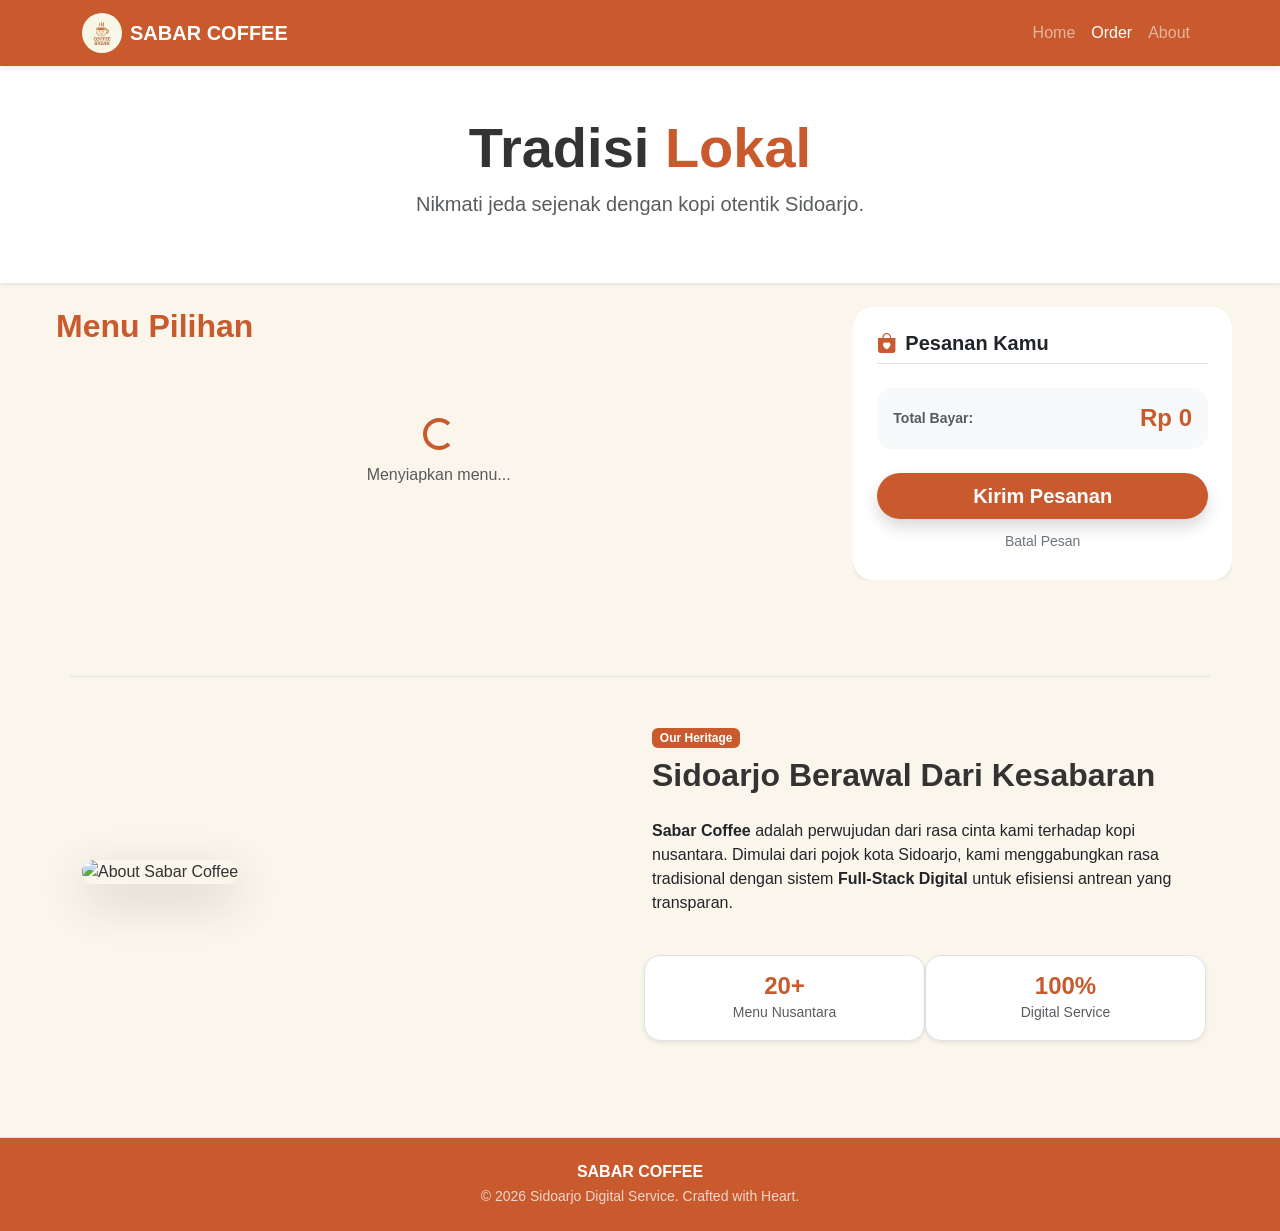
==== index.html @ 33b7af69 "update cart" ====
<!doctype html>
<html lang="id">
<head>
    <meta charset="utf-8" />
    <meta name="viewport" content="width=device-width, initial-scale=1" />
    <title>Sabar Coffee - Kedai Digital</title>
    <link href="https://cdn.jsdelivr.net/npm/bootstrap@5.3.2/dist/css/bootstrap.min.css" rel="stylesheet" />
    <link rel="stylesheet" href="https://cdn.jsdelivr.net/npm/bootstrap-icons@1.11.2/font/bootstrap-icons.min.css" />
    
    <style>
        :root {
            --brand-primary: #c85a2e;
            --brand-dark: #8e3f1a;
            --brand-bg: #fbf6eb;
            --brand-muted: #eadfcf;
        }

        body {
            background-color: var(--brand-bg);
            font-family: "Segoe UI", Roboto, sans-serif;
            color: #333;
            scroll-behavior: smooth;
        }

        /* --- UI Elements --- */
        .bg-brand { background-color: var(--brand-primary) !important; }
        .text-brand { color: var(--brand-primary) !important; }
        .btn-brand { background-color: var(--brand-primary); color: #fff; border: none; transition: 0.3s; }
        .btn-brand:hover { background-color: var(--brand-dark); color: #fff; }

        /* --- Kategori Capsule --- */
        .btn-category {
            background-color: #fff;
            color: #666;
            border: 1px solid #ddd;
            border-radius: 50px;
            padding: 8px 20px;
            font-weight: 600;
            transition: 0.3s;
            white-space: nowrap;
        }
        .btn-category.active {
            background-color: var(--brand-primary) !important;
            color: white !important;
            border-color: var(--brand-primary);
        }

        /* --- Card Menu --- */
        .card-menu {
            border: none;
            border-radius: 20px;
            overflow: hidden;
            background: #fff;
            box-shadow: 0 4px 15px rgba(0,0,0,0.05);
            transition: transform 0.2s;
            height: 100%;
        }
        .card-menu:hover { transform: translateY(-5px); }

        .card-img-container {
            width: 100%;
            aspect-ratio: 1 / 1;
            overflow: hidden;
            background-color: #f8f9fa;
        }
        .card-img-top {
            width: 100%;
            height: 100%;
            object-fit: cover;
            object-position: center;
        }

        .btn-add-menu {
            width: 36px;
            height: 36px;
            border-radius: 50% !important;
            display: flex;
            align-items: center;
            justify-content: center;
            padding: 0;
        }

        /* --- Sidebar Cart (Sticky) --- */
        .sticky-cart {
            position: sticky;
            top: 90px;
            max-height: calc(100vh - 110px);
            overflow-y: auto;
        }
        
        #cart-summary {
            border-radius: 20px;
            border: none;
            box-shadow: 0 10px 30px rgba(0,0,0,0.08);
            background: #fff;
        }

        .cart-item-row {
            border-bottom: 1px dashed #ddd;
            padding: 12px 0;
        }

        .btn-qty {
            width: 28px;
            height: 28px;
            border-radius: 50% !important;
            padding: 0;
            display: flex;
            align-items: center;
            justify-content: center;
            font-size: 0.8rem;
        }

        /* Layout Transition */
        .transition-column { transition: all 0.3s ease-in-out; }

        footer { background-color: var(--brand-dark); color: #fff; }
    </style>
</head>
<body>

    <nav class="navbar navbar-expand-lg navbar-dark bg-brand sticky-top shadow-sm">
        <div class="container">
            <a class="navbar-brand d-flex align-items-center fw-bold" href="#">
                <img src="Asset/logo.jpeg" alt="logo" height="40" class="me-2" style="border-radius: 50%;" />
                SABAR COFFEE
            </a>
            <button class="navbar-toggler" type="button" data-bs-toggle="collapse" data-bs-target="#navMain">
                <span class="navbar-toggler-icon"></span>
            </button>
            <div class="collapse navbar-collapse" id="navMain">
                <ul class="navbar-nav ms-auto fw-medium">
                    <li class="nav-item"><a class="nav-link" href="#">Home</a></li>
                    <li class="nav-item"><a class="nav-link active" href="#menu">Order</a></li>
                    <li class="nav-item"><a class="nav-link" href="#about">About</a></li>
                </ul>
            </div>
        </div>
    </nav>

    <header class="py-5 bg-white mb-4 shadow-sm">
        <div class="container text-center">
            <h1 class="display-4 fw-bold">Tradisi <span class="text-brand">Lokal</span></h1>
            <p class="lead text-muted">Nikmati jeda sejenak dengan kopi otentik Sidoarjo.</p>
        </div>
    </header>

    <main class="container-fluid px-md-5">
        
        <div id="announcement-section" class="container mb-5 d-none">
            <div class="p-4 rounded-4 bg-white shadow-sm border-start border-brand border-5">
                <h5 class="text-brand fw-bold mb-2"><i class="bi bi-megaphone-fill me-2"></i>Warta Sabar</h5>
                <p id="text-pengumuman" class="mb-1 fw-medium"></p>
                <small id="text-jadwal" class="text-muted"></small>
            </div>
        </div>

        <div class="row g-4 justify-content-center">
            
            <div id="menu-column" class="col-lg-8 transition-column">
                <section id="menu">
                    <div class="d-flex flex-wrap justify-content-between align-items-center mb-4 px-2">
                        <h2 class="fw-bold text-brand mb-3 mb-md-0">Menu Pilihan</h2>
                        <div id="group-buttons" class="d-flex gap-2 overflow-auto pb-2">
                            </div>
                    </div>

                    <div id="menu-cards" class="row g-3">
                        <div class="col-12 text-center py-5">
                            <div class="spinner-border text-brand" role="status"></div>
                            <p class="mt-2 text-muted">Menyiapkan menu...</p>
                        </div>
                    </div>
                </section>
            </div>

            <div id="cart-column" class="col-md-4 transition-column">
                <div class="sticky-cart">
                    <div id="cart-summary" class="card shadow-sm">
                        <div class="card-body p-4">
                            <h5 class="fw-bold mb-4 border-bottom pb-2">
                                <i class="bi bi-bag-heart-fill text-brand me-2"></i>Pesanan Kamu
                            </h5>
                            
                            <div id="cart-items" class="mb-4">
                                </div>
                            
                            <div class="p-3 bg-light rounded-4 mb-4">
                                <div class="d-flex justify-content-between align-items-center">
                                    <span class="small fw-bold text-muted">Total Bayar:</span>
                                    <h4 class="fw-bold text-brand mb-0" id="total-price">Rp 0</h4>
                                </div>
                            </div>

                            <div id="order-alert" class="alert alert-success d-none mb-3 small"></div>

                            <div class="d-grid gap-2">
                                <button id="btn-order" class="btn btn-brand btn-lg rounded-pill fw-bold py-2 shadow">Kirim Pesanan</button>
                                <button id="btn-cancel" class="btn btn-outline-secondary btn-sm rounded-pill border-0">Batal Pesan</button>
                            </div>
                        </div>
                    </div>
                </div>
            </div>

        </div>

        <div class="container mt-5 pt-5">
            <section id="about" class="row py-5 align-items-center border-top">
                <div class="col-md-6 mb-4">
                    <img src="https://images.unsplash.com/photo-1495474472287-4d71bcdd2085?q=80&w=1000&auto=format&fit=crop" 
                         class="img-fluid rounded-4 shadow-lg" 
                         style="width: 100%; aspect-ratio: 16 / 9; object-fit: cover;" 
                         alt="About Sabar Coffee" />
                </div>
                <div class="col-md-6">
                    <span class="badge bg-brand mb-2">Our Heritage</span>
                    <h2 class="fw-bold mb-4">Sidoarjo Berawal Dari Kesabaran</h2>
                    <p class="text-dark"><strong>Sabar Coffee</strong> adalah perwujudan dari rasa cinta kami terhadap kopi nusantara. Dimulai dari pojok kota Sidoarjo, kami menggabungkan rasa tradisional dengan sistem <strong>Full-Stack Digital</strong> untuk efisiensi antrean yang transparan.</p>
                    <div class="row g-3 mt-4 text-center">
                        <div class="col-6 p-3 bg-white rounded-4 shadow-sm border">
                            <h4 class="fw-bold text-brand mb-0">20+</h4>
                            <small class="text-muted">Menu Nusantara</small>
                        </div>
                        <div class="col-6 p-3 bg-white rounded-4 shadow-sm border">
                            <h4 class="fw-bold text-brand mb-0">100%</h4>
                            <small class="text-muted">Digital Service</small>
                        </div>
                    </div>
                </div>
            </section>
        </div>

    </main>

    <footer class="py-4 mt-5 border-top bg-brand text-white">
        <div class="container text-center">
            <h6 class="fw-bold mb-1">SABAR COFFEE</h6>
            <p class="mb-0 small opacity-75">&copy; 2026 Sidoarjo Digital Service. Crafted with Heart.</p>
        </div>
    </footer>

    <script src="https://cdn.jsdelivr.net/npm/bootstrap@5.3.2/dist/js/bootstrap.bundle.min.js"></script>
    <script>
        const apiBaseUrl = "https://sakurasao-coffebreakapi.hf.space";
        let menuData = [];
        let cart = {};

        async function initDashboard() {
            try {
                // Load Info
                const resInfo = await fetch(`${apiBaseUrl}/info`);
                const dataInfo = await resInfo.json();
                if (dataInfo.pengumuman) {
                    document.getElementById("announcement-section").classList.remove("d-none");
                    document.getElementById("text-pengumuman").innerText = dataInfo.pengumuman;
                    document.getElementById("text-jadwal").innerText = `Jadwal: ${dataInfo.jadwal_buka}`;
                }

                // Load Menu
                const resMenu = await fetch(`${apiBaseUrl}/menu`);
                menuData = await resMenu.json();
                
                renderCategoryButtons();
                renderCards();
                updateCartUI(); // Inisialisasi tampilan keranjang kosong
            } catch (err) { console.error("Init Error:", err); }
        }

        function renderCategoryButtons() {
            const categories = ["Semua", ...new Set(menuData.map(m => m.category))];
            const container = document.getElementById("group-buttons");
            container.innerHTML = categories.map(cat => `
                <button class="btn btn-category ${cat === 'Semua' ? 'active' : ''}" 
                        onclick="filterMenu('${cat}', this)">${cat}</button>
            `).join("");
        }

        function filterMenu(cat, btn) {
            document.querySelectorAll(".btn-category").forEach(b => b.classList.remove("active"));
            btn.classList.add("active");
            renderCards(cat === "Semua" ? null : cat);
        }

        function renderCards(filter = null) {
            const container = document.getElementById("menu-cards");
            const items = filter ? menuData.filter(m => m.category === filter) : menuData;
            
            container.innerHTML = items.map(item => `
                <div class="col-6 col-md-4">
                    <div class="card card-menu">
                        <div class="card-img-container">
                            <img src="${item.image_url}" class="card-img-top" alt="${item.name}" loading="lazy">
                        </div>
                        <div class="card-body d-flex flex-column p-3">
                            <h6 class="fw-bold mb-1 text-truncate" title="${item.name}">${item.name}</h6>
                            <p class="small text-muted mb-3">${item.category}</p>
                            <div class="mt-auto d-flex justify-content-between align-items-center">
                                <span class="fw-bold text-brand small">Rp ${item.price.toLocaleString()}</span>
                                <button class="btn btn-brand btn-add-menu shadow" onclick="addToCart(${item.id})">
                                    <i class="bi bi-plus-lg"></i>
                                </button>
                            </div>
                        </div>
                    </div>
                </div>
            `).join("");
        }

        // --- Logic Cart ---
        function addToCart(id) {
            const item = menuData.find(m => m.id === id);
            if (!cart[id]) cart[id] = { ...item, qty: 1 };
            else cart[id].qty++;
            updateCartUI();
        }

        function decreaseQty(id) {
            if (cart[id]) {
                cart[id].qty--;
                if (cart[id].qty <= 0) delete cart[id];
                updateCartUI();
            }
        }

        function removeFromCart(id) {
            delete cart[id];
            updateCartUI();
        }

        function updateCartUI() {
            const list = document.getElementById("cart-items");
            const items = Object.values(cart);

            if (items.length > 0) {
                list.innerHTML = items.map(it => `
                    <div class="cart-item-row d-flex justify-content-between align-items-center">
                        <div style="max-width: 55%;">
                            <span class="fw-bold small d-block text-truncate">${it.name}</span>
                            <span class="text-brand extra-small fw-bold">Rp ${it.price.toLocaleString()}</span>
                        </div>
                        <div class="d-flex align-items-center gap-1">
                            <button class="btn btn-outline-secondary btn-qty" onclick="decreaseQty(${it.id})">-</button>
                            <span class="small fw-bold px-1">${it.qty}</span>
                            <button class="btn btn-outline-secondary btn-qty" onclick="addToCart(${it.id})">+</button>
                            <button class="btn text-danger ms-1 p-0 border-0 bg-transparent" onclick="removeFromCart(${it.id})">
                                <i class="bi bi-trash"></i>
                            </button>
                        </div>
                    </div>
                `).join("");

                const total = items.reduce((acc, it) => acc + it.qty * it.price, 0);
                document.getElementById("total-price").innerText = `Rp ${total.toLocaleString()}`;
            } else {
                list.innerHTML = `
                    <div class="text-center py-5">
                        <i class="bi bi-cart text-muted opacity-25" style="font-size: 3rem;"></i>
                        <p class="text-muted small mt-2">Keranjang belanja kosong.<br>Silakan pilih menu favoritmu.</p>
                    </div>
                `;
                document.getElementById("total-price").innerText = `Rp 0`;
            }
        }

        // --- Kirim Order ---
        document.getElementById("btn-order").addEventListener("click", async () => {
            const items = Object.values(cart);
            if (items.length === 0) return alert("Keranjang masih kosong!");
            
            const btn = document.getElementById("btn-order");
            btn.disabled = true;
            btn.innerText = "Mengirim...";

            const queueNum = "Q-" + Math.floor(1000 + Math.random() * 9000);
            const payload = {
                queue: queueNum,
                items: items.map(it => ({ id: it.id, qty: it.qty, price: it.price })),
                total: items.reduce((acc, it) => acc + it.qty * it.price, 0)
            };

            try {
                const res = await fetch(`${apiBaseUrl}/order`, {
                    method: "POST",
                    headers: { "Content-Type": "application/json" },
                    body: JSON.stringify(payload)
                });
                if (res.ok) {
                    const alertEl = document.getElementById("order-alert");
                    alertEl.innerHTML = `<i class="bi bi-check-circle-fill me-2"></i>Sukses! Antrean: <strong>${queueNum}</strong>. Silakan bayar di kasir.`;
                    alertEl.classList.remove("d-none");
                    cart = {};
                    updateCartUI();
                    setTimeout(() => { alertEl.classList.add("d-none"); }, 8000);
                }
            } catch (err) { alert("Dapur sedang sibuk, coba lagi nanti."); }
            finally { btn.disabled = false; btn.innerText = "Kirim Pesanan"; }
        });

        document.getElementById("btn-cancel").addEventListener("click", () => {
            if(confirm("Batalkan semua pesanan?")) {
                cart = {}; 
                updateCartUI();
                document.getElementById("order-alert").classList.add("d-none");
            }
        });

        initDashboard();
    </script>
</body>
</html>
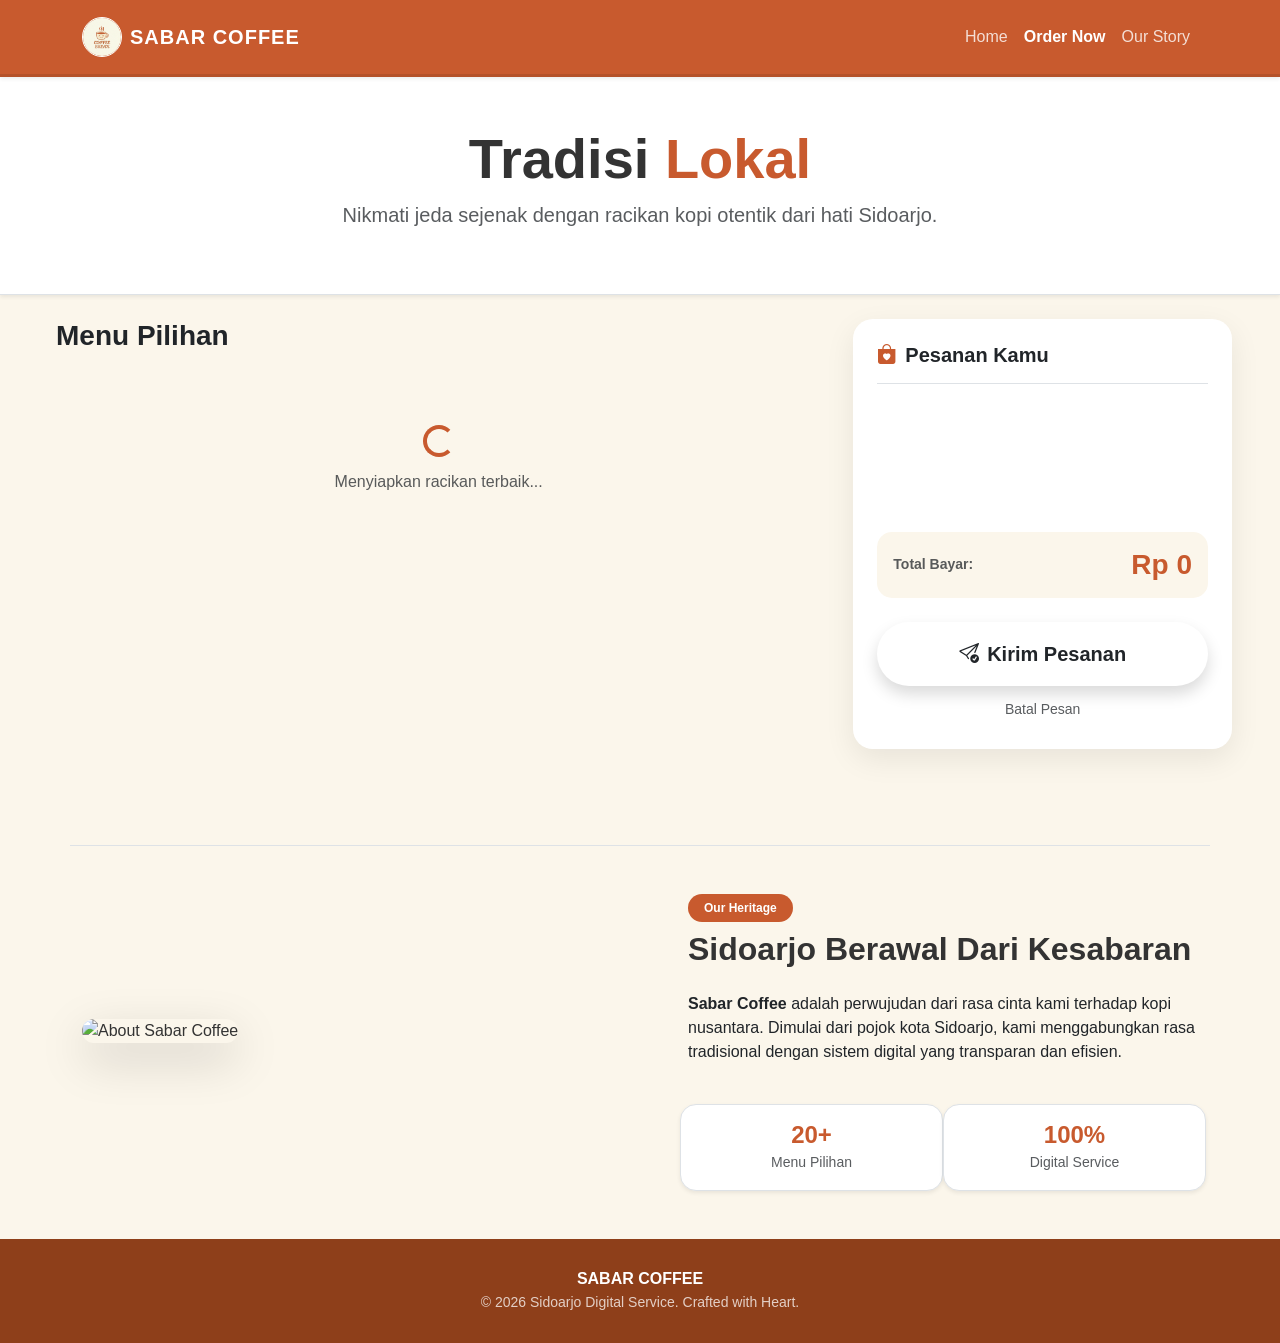
==== commit bab7ac24: "Update Final UI" ====
--- a/index.html
+++ b/index.html
@@ -4,6 +4,9 @@
     <meta charset="utf-8" />
     <meta name="viewport" content="width=device-width, initial-scale=1" />
     <title>Sabar Coffee - Kedai Digital</title>
+    
+    <link rel="icon" type="image/x-icon" href="Asset/favicon.ico">
+    
     <link href="https://cdn.jsdelivr.net/npm/bootstrap@5.3.2/dist/css/bootstrap.min.css" rel="stylesheet" />
     <link rel="stylesheet" href="https://cdn.jsdelivr.net/npm/bootstrap-icons@1.11.2/font/bootstrap-icons.min.css" />
     
@@ -22,19 +25,23 @@
             scroll-behavior: smooth;
         }
 
-        /* --- UI Elements --- */
-        .bg-brand { background-color: var(--brand-primary) !important; }
-        .text-brand { color: var(--brand-primary) !important; }
-        .btn-brand { background-color: var(--brand-primary); color: #fff; border: none; transition: 0.3s; }
-        .btn-brand:hover { background-color: var(--brand-dark); color: #fff; }
-
-        /* --- Kategori Capsule --- */
+        /* --- NAVBAR (KONSISTEN DENGAN ADMIN/KASIR) --- */
+        .navbar { 
+            background-color: var(--brand-primary) !important; 
+            padding: 12px 0; 
+            border-bottom: 3px solid rgba(0,0,0,0.1);
+        }
+        .navbar-brand { font-weight: 800; letter-spacing: 1px; color: #fff !important; }
+        .nav-link { color: rgba(255,255,255,0.8) !important; font-weight: 500; }
+        .nav-link.active { color: #fff !important; font-weight: 700; }
+
+        /* --- CATEGORY BUTTONS (CAPSULE) --- */
         .btn-category {
             background-color: #fff;
             color: #666;
-            border: 1px solid #ddd;
+            border: 2px solid #eee;
             border-radius: 50px;
-            padding: 8px 20px;
+            padding: 8px 25px;
             font-weight: 600;
             transition: 0.3s;
             white-space: nowrap;
@@ -43,19 +50,23 @@
             background-color: var(--brand-primary) !important;
             color: white !important;
             border-color: var(--brand-primary);
-        }
-
-        /* --- Card Menu --- */
+            box-shadow: 0 4px 12px rgba(200, 90, 46, 0.2);
+        }
+
+        /* --- CARD MENU (CLEAN & ROUNDED 20px) --- */
         .card-menu {
             border: none;
             border-radius: 20px;
             overflow: hidden;
             background: #fff;
             box-shadow: 0 4px 15px rgba(0,0,0,0.05);
-            transition: transform 0.2s;
+            transition: all 0.3s ease;
             height: 100%;
         }
-        .card-menu:hover { transform: translateY(-5px); }
+        .card-menu:hover { 
+            transform: translateY(-8px); 
+            box-shadow: 0 12px 30px rgba(0,0,0,0.1);
+        }
 
         .card-img-container {
             width: 100%;
@@ -67,25 +78,30 @@
             width: 100%;
             height: 100%;
             object-fit: cover;
-            object-position: center;
-        }
+            transition: 0.5s;
+        }
+        .card-menu:hover .card-img-top { transform: scale(1.1); }
 
         .btn-add-menu {
-            width: 36px;
-            height: 36px;
+            width: 40px;
+            height: 40px;
             border-radius: 50% !important;
             display: flex;
             align-items: center;
             justify-content: center;
             padding: 0;
-        }
-
-        /* --- Sidebar Cart (Sticky) --- */
+            background-color: var(--brand-primary);
+            color: white;
+            border: none;
+            transition: 0.3s;
+        }
+        .btn-add-menu:hover { background-color: var(--brand-dark); transform: rotate(90deg); }
+
+        /* --- STICKY CART SIDEBAR --- */
         .sticky-cart {
             position: sticky;
-            top: 90px;
-            max-height: calc(100vh - 110px);
-            overflow-y: auto;
+            top: 100px;
+            max-height: calc(100vh - 130px);
         }
         
         #cart-summary {
@@ -96,52 +112,58 @@
         }
 
         .cart-item-row {
-            border-bottom: 1px dashed #ddd;
-            padding: 12px 0;
+            border-bottom: 1px dashed #eee;
+            padding: 15px 0;
         }
 
         .btn-qty {
-            width: 28px;
-            height: 28px;
+            width: 30px;
+            height: 30px;
             border-radius: 50% !important;
             padding: 0;
             display: flex;
             align-items: center;
             justify-content: center;
-            font-size: 0.8rem;
-        }
-
-        /* Layout Transition */
-        .transition-column { transition: all 0.3s ease-in-out; }
-
-        footer { background-color: var(--brand-dark); color: #fff; }
+            font-size: 0.9rem;
+            border: 1px solid #ddd;
+            background: #fff;
+        }
+
+        /* --- FOOTER --- */
+        footer { background-color: var(--brand-dark); color: #fff; padding: 30px 0; }
+
+        /* --- SCROLLBAR --- */
+        ::-webkit-scrollbar { width: 8px; }
+        ::-webkit-scrollbar-track { background: var(--brand-bg); }
+        ::-webkit-scrollbar-thumb { background: var(--brand-muted); border-radius: 10px; }
+        ::-webkit-scrollbar-thumb:hover { background: var(--brand-primary); }
     </style>
 </head>
 <body>
 
-    <nav class="navbar navbar-expand-lg navbar-dark bg-brand sticky-top shadow-sm">
+    <nav class="navbar navbar-expand-lg navbar-dark sticky-top shadow-sm">
         <div class="container">
             <a class="navbar-brand d-flex align-items-center fw-bold" href="#">
-                <img src="Asset/logo.jpeg" alt="logo" height="40" class="me-2" style="border-radius: 50%;" />
+                <img src="Asset/logo.jpeg" alt="logo" height="40" width="40" class="me-2 rounded-circle border border-white" />
                 SABAR COFFEE
             </a>
-            <button class="navbar-toggler" type="button" data-bs-toggle="collapse" data-bs-target="#navMain">
+            <button class="navbar-toggler border-0" type="button" data-bs-toggle="collapse" data-bs-target="#navMain">
                 <span class="navbar-toggler-icon"></span>
             </button>
             <div class="collapse navbar-collapse" id="navMain">
                 <ul class="navbar-nav ms-auto fw-medium">
                     <li class="nav-item"><a class="nav-link" href="#">Home</a></li>
-                    <li class="nav-item"><a class="nav-link active" href="#menu">Order</a></li>
-                    <li class="nav-item"><a class="nav-link" href="#about">About</a></li>
+                    <li class="nav-item"><a class="nav-link active" href="#menu">Order Now</a></li>
+                    <li class="nav-item"><a class="nav-link" href="#about">Our Story</a></li>
                 </ul>
             </div>
         </div>
     </nav>
 
-    <header class="py-5 bg-white mb-4 shadow-sm">
+    <header class="py-5 bg-white mb-4 border-bottom shadow-sm">
         <div class="container text-center">
-            <h1 class="display-4 fw-bold">Tradisi <span class="text-brand">Lokal</span></h1>
-            <p class="lead text-muted">Nikmati jeda sejenak dengan kopi otentik Sidoarjo.</p>
+            <h1 class="display-4 fw-bold">Tradisi <span style="color: var(--brand-primary);">Lokal</span></h1>
+            <p class="lead text-muted">Nikmati jeda sejenak dengan racikan kopi otentik dari hati Sidoarjo.</p>
         </div>
     </header>
 
@@ -149,54 +171,56 @@
         
         <div id="announcement-section" class="container mb-5 d-none">
             <div class="p-4 rounded-4 bg-white shadow-sm border-start border-brand border-5">
-                <h5 class="text-brand fw-bold mb-2"><i class="bi bi-megaphone-fill me-2"></i>Warta Sabar</h5>
-                <p id="text-pengumuman" class="mb-1 fw-medium"></p>
+                <h5 class="fw-bold mb-2" style="color: var(--brand-primary);"><i class="bi bi-megaphone-fill me-2"></i>Warta Sabar</h5>
+                <p id="text-pengumuman" class="mb-1 fw-medium text-dark"></p>
                 <small id="text-jadwal" class="text-muted"></small>
             </div>
         </div>
 
         <div class="row g-4 justify-content-center">
             
-            <div id="menu-column" class="col-lg-8 transition-column">
+            <div id="menu-column" class="col-lg-8">
                 <section id="menu">
                     <div class="d-flex flex-wrap justify-content-between align-items-center mb-4 px-2">
-                        <h2 class="fw-bold text-brand mb-3 mb-md-0">Menu Pilihan</h2>
-                        <div id="group-buttons" class="d-flex gap-2 overflow-auto pb-2">
+                        <h3 class="fw-bold text-dark m-0">Menu Pilihan</h3>
+                        <div id="group-buttons" class="d-flex gap-2 overflow-auto py-2">
                             </div>
                     </div>
 
-                    <div id="menu-cards" class="row g-3">
+                    <div id="menu-cards" class="row g-3 g-md-4">
                         <div class="col-12 text-center py-5">
-                            <div class="spinner-border text-brand" role="status"></div>
-                            <p class="mt-2 text-muted">Menyiapkan menu...</p>
+                            <div class="spinner-border" style="color: var(--brand-primary);" role="status"></div>
+                            <p class="mt-2 text-muted">Menyiapkan racikan terbaik...</p>
                         </div>
                     </div>
                 </section>
             </div>
 
-            <div id="cart-column" class="col-md-4 transition-column">
+            <div id="cart-column" class="col-md-4">
                 <div class="sticky-cart">
-                    <div id="cart-summary" class="card shadow-sm">
+                    <div id="cart-summary" class="card">
                         <div class="card-body p-4">
-                            <h5 class="fw-bold mb-4 border-bottom pb-2">
-                                <i class="bi bi-bag-heart-fill text-brand me-2"></i>Pesanan Kamu
+                            <h5 class="fw-bold mb-4 border-bottom pb-3">
+                                <i class="bi bi-bag-heart-fill me-2" style="color: var(--brand-primary);"></i>Pesanan Kamu
                             </h5>
                             
-                            <div id="cart-items" class="mb-4">
+                            <div id="cart-items" class="mb-4" style="min-height: 100px;">
                                 </div>
                             
-                            <div class="p-3 bg-light rounded-4 mb-4">
+                            <div class="p-3 mb-4" style="background-color: var(--brand-bg); border-radius: 15px;">
                                 <div class="d-flex justify-content-between align-items-center">
                                     <span class="small fw-bold text-muted">Total Bayar:</span>
-                                    <h4 class="fw-bold text-brand mb-0" id="total-price">Rp 0</h4>
+                                    <h3 class="fw-bold m-0" style="color: var(--brand-primary);" id="total-price">Rp 0</h3>
                                 </div>
                             </div>
 
-                            <div id="order-alert" class="alert alert-success d-none mb-3 small"></div>
+                            <div id="order-alert" class="alert alert-success d-none mb-3 shadow-sm border-0" style="border-radius: 12px;"></div>
 
                             <div class="d-grid gap-2">
-                                <button id="btn-order" class="btn btn-brand btn-lg rounded-pill fw-bold py-2 shadow">Kirim Pesanan</button>
-                                <button id="btn-cancel" class="btn btn-outline-secondary btn-sm rounded-pill border-0">Batal Pesan</button>
+                                <button id="btn-order" class="btn btn-brand btn-lg rounded-pill fw-bold py-3 shadow">
+                                    <i class="bi bi-send-check me-2"></i>Kirim Pesanan
+                                </button>
+                                <button id="btn-cancel" class="btn btn-link btn-sm text-decoration-none text-muted">Batal Pesan</button>
                             </div>
                         </div>
                     </div>
@@ -213,17 +237,17 @@
                          style="width: 100%; aspect-ratio: 16 / 9; object-fit: cover;" 
                          alt="About Sabar Coffee" />
                 </div>
-                <div class="col-md-6">
-                    <span class="badge bg-brand mb-2">Our Heritage</span>
+                <div class="col-md-6 ps-md-5">
+                    <span class="badge mb-2 px-3 py-2 rounded-pill" style="background-color: var(--brand-primary);">Our Heritage</span>
                     <h2 class="fw-bold mb-4">Sidoarjo Berawal Dari Kesabaran</h2>
-                    <p class="text-dark"><strong>Sabar Coffee</strong> adalah perwujudan dari rasa cinta kami terhadap kopi nusantara. Dimulai dari pojok kota Sidoarjo, kami menggabungkan rasa tradisional dengan sistem <strong>Full-Stack Digital</strong> untuk efisiensi antrean yang transparan.</p>
+                    <p class="text-dark"><strong>Sabar Coffee</strong> adalah perwujudan dari rasa cinta kami terhadap kopi nusantara. Dimulai dari pojok kota Sidoarjo, kami menggabungkan rasa tradisional dengan sistem digital yang transparan dan efisien.</p>
                     <div class="row g-3 mt-4 text-center">
                         <div class="col-6 p-3 bg-white rounded-4 shadow-sm border">
-                            <h4 class="fw-bold text-brand mb-0">20+</h4>
-                            <small class="text-muted">Menu Nusantara</small>
+                            <h4 class="fw-bold mb-0" style="color: var(--brand-primary);">20+</h4>
+                            <small class="text-muted">Menu Pilihan</small>
                         </div>
                         <div class="col-6 p-3 bg-white rounded-4 shadow-sm border">
-                            <h4 class="fw-bold text-brand mb-0">100%</h4>
+                            <h4 class="fw-bold mb-0" style="color: var(--brand-primary);">100%</h4>
                             <small class="text-muted">Digital Service</small>
                         </div>
                     </div>
@@ -233,8 +257,8 @@
 
     </main>
 
-    <footer class="py-4 mt-5 border-top bg-brand text-white">
-        <div class="container text-center">
+    <footer class="text-center">
+        <div class="container">
             <h6 class="fw-bold mb-1">SABAR COFFEE</h6>
             <p class="mb-0 small opacity-75">&copy; 2026 Sidoarjo Digital Service. Crafted with Heart.</p>
         </div>
@@ -248,22 +272,22 @@
 
         async function initDashboard() {
             try {
-                // Load Info
+                // 1. Load Info (data.json)
                 const resInfo = await fetch(`${apiBaseUrl}/info`);
                 const dataInfo = await resInfo.json();
                 if (dataInfo.pengumuman) {
                     document.getElementById("announcement-section").classList.remove("d-none");
                     document.getElementById("text-pengumuman").innerText = dataInfo.pengumuman;
-                    document.getElementById("text-jadwal").innerText = `Jadwal: ${dataInfo.jadwal_buka}`;
+                    document.getElementById("text-jadwal").innerText = `Jam Operasional: ${dataInfo.jadwal_buka}`;
                 }
 
-                // Load Menu
+                // 2. Load Menu
                 const resMenu = await fetch(`${apiBaseUrl}/menu`);
                 menuData = await resMenu.json();
                 
                 renderCategoryButtons();
                 renderCards();
-                updateCartUI(); // Inisialisasi tampilan keranjang kosong
+                updateCartUI();
             } catch (err) { console.error("Init Error:", err); }
         }
 
@@ -271,7 +295,7 @@
             const categories = ["Semua", ...new Set(menuData.map(m => m.category))];
             const container = document.getElementById("group-buttons");
             container.innerHTML = categories.map(cat => `
-                <button class="btn btn-category ${cat === 'Semua' ? 'active' : ''}" 
+                <button class="btn-category ${cat === 'Semua' ? 'active' : ''}" 
                         onclick="filterMenu('${cat}', this)">${cat}</button>
             `).join("");
         }
@@ -296,8 +320,8 @@
                             <h6 class="fw-bold mb-1 text-truncate" title="${item.name}">${item.name}</h6>
                             <p class="small text-muted mb-3">${item.category}</p>
                             <div class="mt-auto d-flex justify-content-between align-items-center">
-                                <span class="fw-bold text-brand small">Rp ${item.price.toLocaleString()}</span>
-                                <button class="btn btn-brand btn-add-menu shadow" onclick="addToCart(${item.id})">
+                                <span class="fw-bold fs-6" style="color: var(--brand-primary);">Rp ${item.price.toLocaleString()}</span>
+                                <button class="btn btn-add-menu shadow" onclick="addToCart(${item.id})">
                                     <i class="bi bi-plus-lg"></i>
                                 </button>
                             </div>
@@ -307,7 +331,7 @@
             `).join("");
         }
 
-        // --- Logic Cart ---
+        // --- Logic Keranjang Belanja ---
         function addToCart(id) {
             const item = menuData.find(m => m.id === id);
             if (!cart[id]) cart[id] = { ...item, qty: 1 };
@@ -323,11 +347,6 @@
             }
         }
 
-        function removeFromCart(id) {
-            delete cart[id];
-            updateCartUI();
-        }
-
         function updateCartUI() {
             const list = document.getElementById("cart-items");
             const items = Object.values(cart);
@@ -335,17 +354,14 @@
             if (items.length > 0) {
                 list.innerHTML = items.map(it => `
                     <div class="cart-item-row d-flex justify-content-between align-items-center">
-                        <div style="max-width: 55%;">
+                        <div style="max-width: 60%;">
                             <span class="fw-bold small d-block text-truncate">${it.name}</span>
-                            <span class="text-brand extra-small fw-bold">Rp ${it.price.toLocaleString()}</span>
-                        </div>
-                        <div class="d-flex align-items-center gap-1">
-                            <button class="btn btn-outline-secondary btn-qty" onclick="decreaseQty(${it.id})">-</button>
+                            <span class="extra-small fw-bold" style="color: var(--brand-primary);">Rp ${it.price.toLocaleString()}</span>
+                        </div>
+                        <div class="d-flex align-items-center gap-2">
+                            <button class="btn-qty" onclick="decreaseQty(${it.id})">-</button>
                             <span class="small fw-bold px-1">${it.qty}</span>
-                            <button class="btn btn-outline-secondary btn-qty" onclick="addToCart(${it.id})">+</button>
-                            <button class="btn text-danger ms-1 p-0 border-0 bg-transparent" onclick="removeFromCart(${it.id})">
-                                <i class="bi bi-trash"></i>
-                            </button>
+                            <button class="btn-qty" onclick="addToCart(${it.id})">+</button>
                         </div>
                     </div>
                 `).join("");
@@ -356,21 +372,21 @@
                 list.innerHTML = `
                     <div class="text-center py-5">
                         <i class="bi bi-cart text-muted opacity-25" style="font-size: 3rem;"></i>
-                        <p class="text-muted small mt-2">Keranjang belanja kosong.<br>Silakan pilih menu favoritmu.</p>
+                        <p class="text-muted small mt-2">Keranjang kosong.<br>Pilih menu di samping.</p>
                     </div>
                 `;
                 document.getElementById("total-price").innerText = `Rp 0`;
             }
         }
 
-        // --- Kirim Order ---
+        // --- Proses Kirim Order ---
         document.getElementById("btn-order").addEventListener("click", async () => {
             const items = Object.values(cart);
-            if (items.length === 0) return alert("Keranjang masih kosong!");
+            if (items.length === 0) return alert("Keranjang belanja kosong!");
             
             const btn = document.getElementById("btn-order");
             btn.disabled = true;
-            btn.innerText = "Mengirim...";
+            btn.innerHTML = '<span class="spinner-border spinner-border-sm me-2"></span>Mengirim...';
 
             const queueNum = "Q-" + Math.floor(1000 + Math.random() * 9000);
             const payload = {
@@ -393,15 +409,14 @@
                     updateCartUI();
                     setTimeout(() => { alertEl.classList.add("d-none"); }, 8000);
                 }
-            } catch (err) { alert("Dapur sedang sibuk, coba lagi nanti."); }
-            finally { btn.disabled = false; btn.innerText = "Kirim Pesanan"; }
+            } catch (err) { alert("Dapur sedang sibuk, silakan coba beberapa saat lagi."); }
+            finally { btn.disabled = false; btn.innerHTML = '<i class="bi bi-send-check me-2"></i>Kirim Pesanan'; }
         });
 
         document.getElementById("btn-cancel").addEventListener("click", () => {
             if(confirm("Batalkan semua pesanan?")) {
                 cart = {}; 
                 updateCartUI();
-                document.getElementById("order-alert").classList.add("d-none");
             }
         });
 
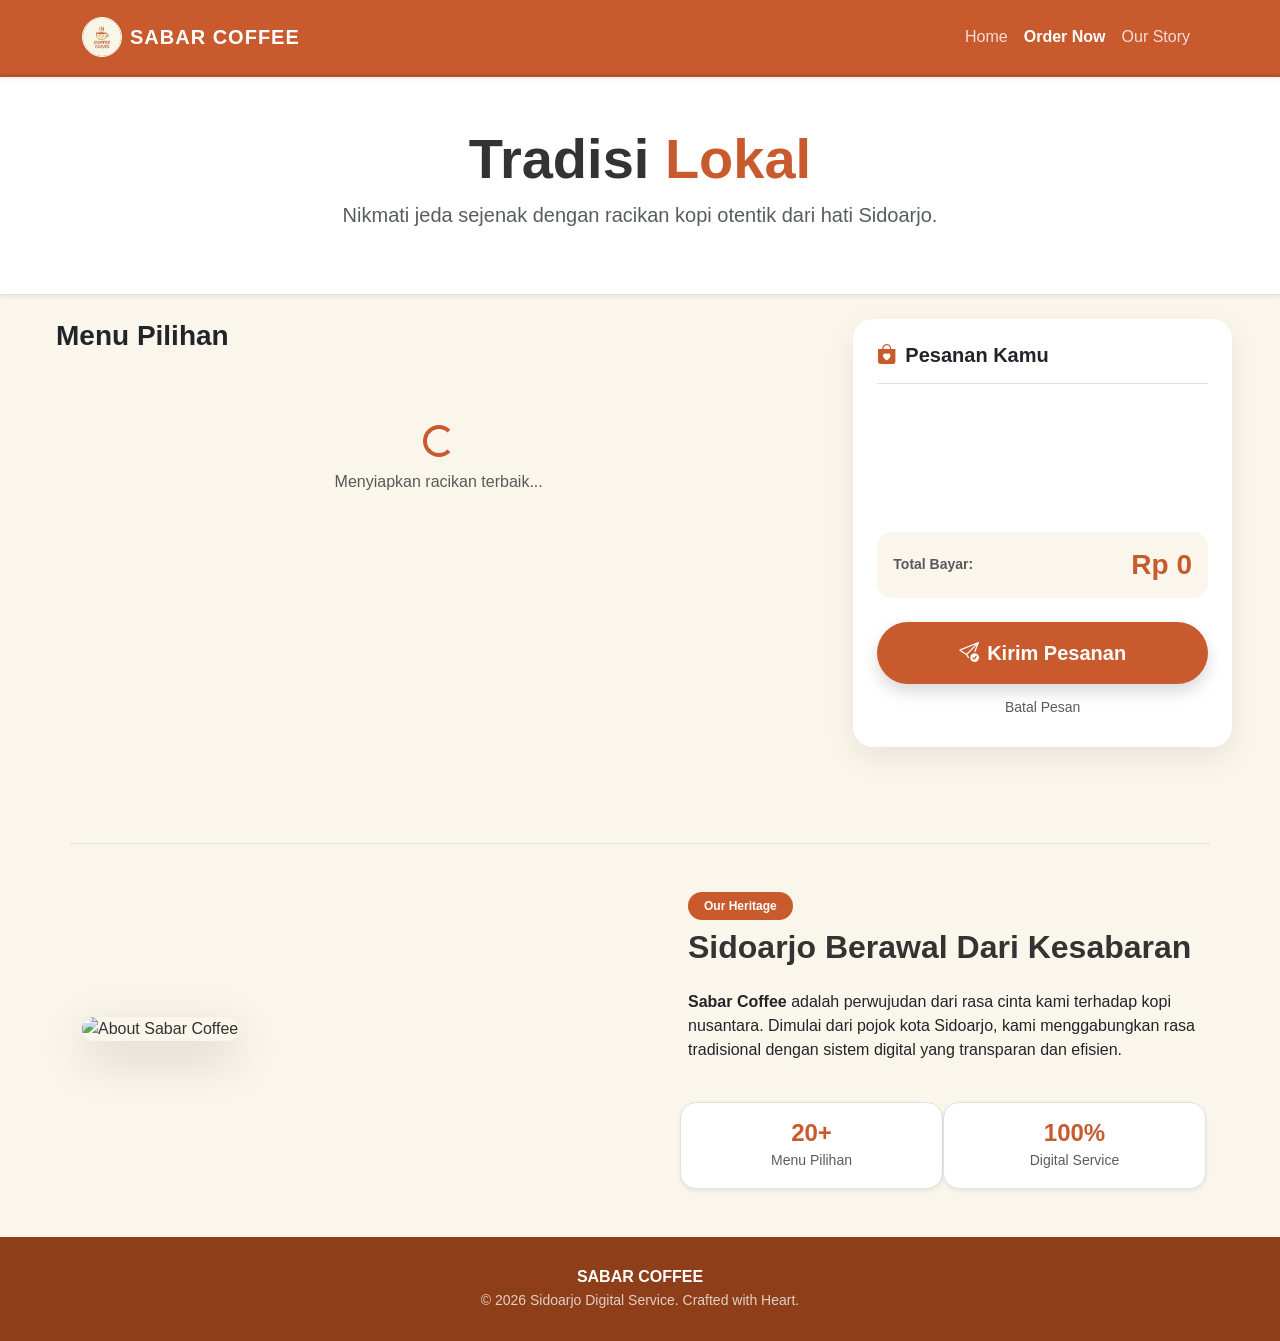
==== commit 84e82984: "Seamless Update" ====
--- a/index.html
+++ b/index.html
@@ -4,12 +4,9 @@
     <meta charset="utf-8" />
     <meta name="viewport" content="width=device-width, initial-scale=1" />
     <title>Sabar Coffee - Kedai Digital</title>
-    
     <link rel="icon" type="image/x-icon" href="Asset/favicon.ico">
-    
     <link href="https://cdn.jsdelivr.net/npm/bootstrap@5.3.2/dist/css/bootstrap.min.css" rel="stylesheet" />
     <link rel="stylesheet" href="https://cdn.jsdelivr.net/npm/bootstrap-icons@1.11.2/font/bootstrap-icons.min.css" />
-    
     <style>
         :root {
             --brand-primary: #c85a2e;
@@ -17,122 +14,41 @@
             --brand-bg: #fbf6eb;
             --brand-muted: #eadfcf;
         }
-
-        body {
-            background-color: var(--brand-bg);
-            font-family: "Segoe UI", Roboto, sans-serif;
-            color: #333;
-            scroll-behavior: smooth;
-        }
-
-        /* --- NAVBAR (KONSISTEN DENGAN ADMIN/KASIR) --- */
-        .navbar { 
-            background-color: var(--brand-primary) !important; 
-            padding: 12px 0; 
-            border-bottom: 3px solid rgba(0,0,0,0.1);
-        }
+        body { background-color: var(--brand-bg); font-family: "Segoe UI", Roboto, sans-serif; color: #333; scroll-behavior: smooth; }
+        .navbar { background-color: var(--brand-primary) !important; padding: 12px 0; border-bottom: 3px solid rgba(0,0,0,0.1); }
         .navbar-brand { font-weight: 800; letter-spacing: 1px; color: #fff !important; }
         .nav-link { color: rgba(255,255,255,0.8) !important; font-weight: 500; }
         .nav-link.active { color: #fff !important; font-weight: 700; }
-
-        /* --- CATEGORY BUTTONS (CAPSULE) --- */
         .btn-category {
-            background-color: #fff;
-            color: #666;
-            border: 2px solid #eee;
-            border-radius: 50px;
-            padding: 8px 25px;
-            font-weight: 600;
-            transition: 0.3s;
-            white-space: nowrap;
+            background-color: #fff; color: #666; border: 2px solid #eee; border-radius: 50px;
+            padding: 8px 25px; font-weight: 600; transition: 0.3s; white-space: nowrap;
         }
         .btn-category.active {
-            background-color: var(--brand-primary) !important;
-            color: white !important;
-            border-color: var(--brand-primary);
-            box-shadow: 0 4px 12px rgba(200, 90, 46, 0.2);
-        }
-
-        /* --- CARD MENU (CLEAN & ROUNDED 20px) --- */
+            background-color: var(--brand-primary) !important; color: white !important;
+            border-color: var(--brand-primary); box-shadow: 0 4px 12px rgba(200, 90, 46, 0.2);
+        }
         .card-menu {
-            border: none;
-            border-radius: 20px;
-            overflow: hidden;
-            background: #fff;
-            box-shadow: 0 4px 15px rgba(0,0,0,0.05);
-            transition: all 0.3s ease;
-            height: 100%;
-        }
-        .card-menu:hover { 
-            transform: translateY(-8px); 
-            box-shadow: 0 12px 30px rgba(0,0,0,0.1);
-        }
-
-        .card-img-container {
-            width: 100%;
-            aspect-ratio: 1 / 1;
-            overflow: hidden;
-            background-color: #f8f9fa;
-        }
-        .card-img-top {
-            width: 100%;
-            height: 100%;
-            object-fit: cover;
-            transition: 0.5s;
-        }
+            border: none; border-radius: 20px; overflow: hidden; background: #fff;
+            box-shadow: 0 4px 15px rgba(0,0,0,0.05); transition: all 0.3s ease; height: 100%;
+        }
+        .card-menu:hover { transform: translateY(-8px); box-shadow: 0 12px 30px rgba(0,0,0,0.1); }
+        .card-img-container { width: 100%; aspect-ratio: 1 / 1; overflow: hidden; background-color: #f8f9fa; }
+        .card-img-top { width: 100%; height: 100%; object-fit: cover; transition: 0.5s; }
         .card-menu:hover .card-img-top { transform: scale(1.1); }
-
         .btn-add-menu {
-            width: 40px;
-            height: 40px;
-            border-radius: 50% !important;
-            display: flex;
-            align-items: center;
-            justify-content: center;
-            padding: 0;
-            background-color: var(--brand-primary);
-            color: white;
-            border: none;
-            transition: 0.3s;
+            width: 40px; height: 40px; border-radius: 50% !important; display: flex; align-items: center;
+            justify-content: center; padding: 0; background-color: var(--brand-primary); color: white;
+            border: none; transition: 0.3s;
         }
         .btn-add-menu:hover { background-color: var(--brand-dark); transform: rotate(90deg); }
-
-        /* --- STICKY CART SIDEBAR --- */
-        .sticky-cart {
-            position: sticky;
-            top: 100px;
-            max-height: calc(100vh - 130px);
-        }
-        
-        #cart-summary {
-            border-radius: 20px;
-            border: none;
-            box-shadow: 0 10px 30px rgba(0,0,0,0.08);
-            background: #fff;
-        }
-
-        .cart-item-row {
-            border-bottom: 1px dashed #eee;
-            padding: 15px 0;
-        }
-
+        .sticky-cart { position: sticky; top: 100px; max-height: calc(100vh - 130px); }
+        #cart-summary { border-radius: 20px; border: none; box-shadow: 0 10px 30px rgba(0,0,0,0.08); background: #fff; }
+        .cart-item-row { border-bottom: 1px dashed #eee; padding: 15px 0; }
         .btn-qty {
-            width: 30px;
-            height: 30px;
-            border-radius: 50% !important;
-            padding: 0;
-            display: flex;
-            align-items: center;
-            justify-content: center;
-            font-size: 0.9rem;
-            border: 1px solid #ddd;
-            background: #fff;
-        }
-
-        /* --- FOOTER --- */
+            width: 30px; height: 30px; border-radius: 50% !important; padding: 0; display: flex;
+            align-items: center; justify-content: center; font-size: 0.9rem; border: 1px solid #ddd; background: #fff;
+        }
         footer { background-color: var(--brand-dark); color: #fff; padding: 30px 0; }
-
-        /* --- SCROLLBAR --- */
         ::-webkit-scrollbar { width: 8px; }
         ::-webkit-scrollbar-track { background: var(--brand-bg); }
         ::-webkit-scrollbar-thumb { background: var(--brand-muted); border-radius: 10px; }
@@ -168,7 +84,6 @@
     </header>
 
     <main class="container-fluid px-md-5">
-        
         <div id="announcement-section" class="container mb-5 d-none">
             <div class="p-4 rounded-4 bg-white shadow-sm border-start border-brand border-5">
                 <h5 class="fw-bold mb-2" style="color: var(--brand-primary);"><i class="bi bi-megaphone-fill me-2"></i>Warta Sabar</h5>
@@ -178,15 +93,12 @@
         </div>
 
         <div class="row g-4 justify-content-center">
-            
             <div id="menu-column" class="col-lg-8">
                 <section id="menu">
                     <div class="d-flex flex-wrap justify-content-between align-items-center mb-4 px-2">
                         <h3 class="fw-bold text-dark m-0">Menu Pilihan</h3>
-                        <div id="group-buttons" class="d-flex gap-2 overflow-auto py-2">
-                            </div>
-                    </div>
-
+                        <div id="group-buttons" class="d-flex gap-2 overflow-auto py-2"></div>
+                    </div>
                     <div id="menu-cards" class="row g-3 g-md-4">
                         <div class="col-12 text-center py-5">
                             <div class="spinner-border" style="color: var(--brand-primary);" role="status"></div>
@@ -203,21 +115,16 @@
                             <h5 class="fw-bold mb-4 border-bottom pb-3">
                                 <i class="bi bi-bag-heart-fill me-2" style="color: var(--brand-primary);"></i>Pesanan Kamu
                             </h5>
-                            
-                            <div id="cart-items" class="mb-4" style="min-height: 100px;">
-                                </div>
-                            
+                            <div id="cart-items" class="mb-4" style="min-height: 100px;"></div>
                             <div class="p-3 mb-4" style="background-color: var(--brand-bg); border-radius: 15px;">
                                 <div class="d-flex justify-content-between align-items-center">
                                     <span class="small fw-bold text-muted">Total Bayar:</span>
                                     <h3 class="fw-bold m-0" style="color: var(--brand-primary);" id="total-price">Rp 0</h3>
                                 </div>
                             </div>
-
                             <div id="order-alert" class="alert alert-success d-none mb-3 shadow-sm border-0" style="border-radius: 12px;"></div>
-
                             <div class="d-grid gap-2">
-                                <button id="btn-order" class="btn btn-brand btn-lg rounded-pill fw-bold py-3 shadow">
+                                <button id="btn-order" class="btn btn-brand btn-lg rounded-pill fw-bold py-3 shadow" style="background-color: var(--brand-primary); color: #fff; border: none;">
                                     <i class="bi bi-send-check me-2"></i>Kirim Pesanan
                                 </button>
                                 <button id="btn-cancel" class="btn btn-link btn-sm text-decoration-none text-muted">Batal Pesan</button>
@@ -226,16 +133,12 @@
                     </div>
                 </div>
             </div>
-
         </div>
 
         <div class="container mt-5 pt-5">
             <section id="about" class="row py-5 align-items-center border-top">
                 <div class="col-md-6 mb-4">
-                    <img src="https://images.unsplash.com/photo-1495474472287-4d71bcdd2085?q=80&w=1000&auto=format&fit=crop" 
-                         class="img-fluid rounded-4 shadow-lg" 
-                         style="width: 100%; aspect-ratio: 16 / 9; object-fit: cover;" 
-                         alt="About Sabar Coffee" />
+                    <img src="https://images.unsplash.com/photo-1495474472287-4d71bcdd2085?q=80&w=1000&auto=format&fit=crop" class="img-fluid rounded-4 shadow-lg" style="width: 100%; aspect-ratio: 16 / 9; object-fit: cover;" alt="About Sabar Coffee" />
                 </div>
                 <div class="col-md-6 ps-md-5">
                     <span class="badge mb-2 px-3 py-2 rounded-pill" style="background-color: var(--brand-primary);">Our Heritage</span>
@@ -254,7 +157,6 @@
                 </div>
             </section>
         </div>
-
     </main>
 
     <footer class="text-center">
@@ -269,10 +171,10 @@
         const apiBaseUrl = "https://sakurasao-coffebreakapi.hf.space";
         let menuData = [];
         let cart = {};
+        let lastMenuData = "";
 
         async function initDashboard() {
             try {
-                // 1. Load Info (data.json)
                 const resInfo = await fetch(`${apiBaseUrl}/info`);
                 const dataInfo = await resInfo.json();
                 if (dataInfo.pengumuman) {
@@ -280,15 +182,29 @@
                     document.getElementById("text-pengumuman").innerText = dataInfo.pengumuman;
                     document.getElementById("text-jadwal").innerText = `Jam Operasional: ${dataInfo.jadwal_buka}`;
                 }
-
-                // 2. Load Menu
+                syncData();
+                setInterval(syncData, 2000);
+            } catch (err) {}
+        }
+
+        async function syncData() {
+            try {
                 const resMenu = await fetch(`${apiBaseUrl}/menu`);
-                menuData = await resMenu.json();
+                const data = await resMenu.json();
+                const dataStr = JSON.stringify(data);
                 
-                renderCategoryButtons();
-                renderCards();
-                updateCartUI();
-            } catch (err) { console.error("Init Error:", err); }
+                if (dataStr === lastMenuData) return;
+                lastMenuData = dataStr;
+                menuData = data;
+
+                if(document.getElementById("group-buttons").innerHTML.trim() === "") {
+                    renderCategoryButtons();
+                }
+
+                const activeBtn = document.querySelector(".btn-category.active");
+                const activeCat = activeBtn ? activeBtn.innerText : "Semua";
+                renderCards(activeCat === "Semua" ? null : activeCat);
+            } catch (err) {}
         }
 
         function renderCategoryButtons() {
@@ -331,7 +247,6 @@
             `).join("");
         }
 
-        // --- Logic Keranjang Belanja ---
         function addToCart(id) {
             const item = menuData.find(m => m.id === id);
             if (!cart[id]) cart[id] = { ...item, qty: 1 };
@@ -379,7 +294,6 @@
             }
         }
 
-        // --- Proses Kirim Order ---
         document.getElementById("btn-order").addEventListener("click", async () => {
             const items = Object.values(cart);
             if (items.length === 0) return alert("Keranjang belanja kosong!");
@@ -409,15 +323,12 @@
                     updateCartUI();
                     setTimeout(() => { alertEl.classList.add("d-none"); }, 8000);
                 }
-            } catch (err) { alert("Dapur sedang sibuk, silakan coba beberapa saat lagi."); }
+            } catch (err) {}
             finally { btn.disabled = false; btn.innerHTML = '<i class="bi bi-send-check me-2"></i>Kirim Pesanan'; }
         });
 
         document.getElementById("btn-cancel").addEventListener("click", () => {
-            if(confirm("Batalkan semua pesanan?")) {
-                cart = {}; 
-                updateCartUI();
-            }
+            if(confirm("Batalkan semua pesanan?")) { cart = {}; updateCartUI(); }
         });
 
         initDashboard();
